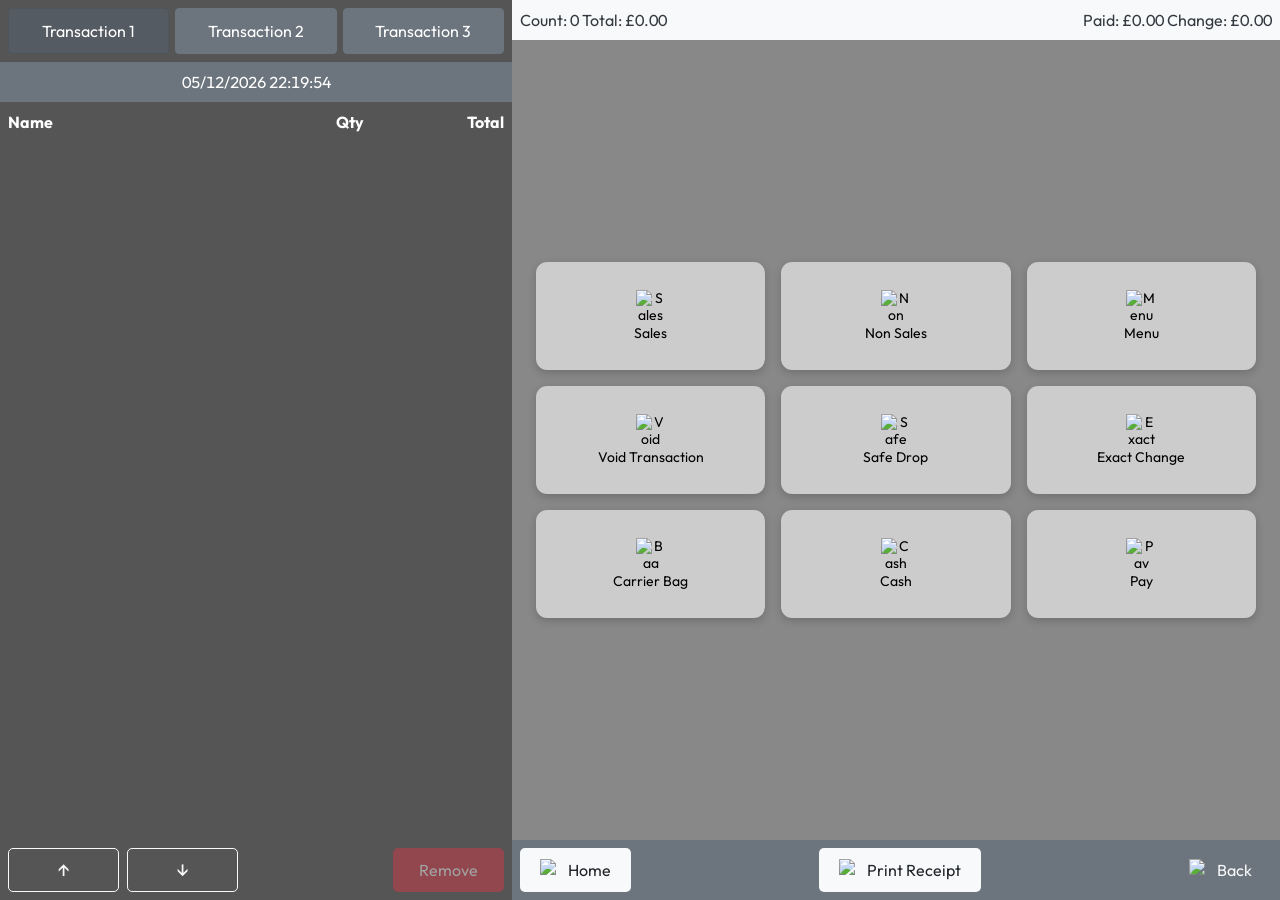
==== index.html @ 29e6bc11 "Initial commit - Rohn POS" ====
<!DOCTYPE html>
<html lang="en">
<head>
    <meta charset="UTF-8" />
    <meta name="viewport" content="width=device-width, initial-scale=1.0" />
    <title>Rohn POS</title>
    <link rel="icon" type="image/png" href="cash-register.png">
    <link rel="apple-touch-icon" href="cash-register.png">
    <link rel="stylesheet" href="https://stackpath.bootstrapcdn.com/bootstrap/4.5.2/css/bootstrap.min.css" integrity="sha384-JcKb8q3iqJ61gNV9KGb8thSsNjpSL0n8PARn9HuZOnIxN0hoP+VmmDGMN5t9UJ0Z" crossorigin="anonymous">
    <link rel="manifest" href="manifest.json"> <style>
        html, body {
            height: 100%;
            margin: 0;
            font-family: Arial, sans-serif;
            background-color: #4a4a4a;
            color: white;
        }
        .container-fluid {
            height: 100%;
            display: flex;
            flex-direction: column;
        }
        .row {
            display: flex;
            flex-grow: 1;
        }
        .left-panel {
            width: 40%;
            background-color: #555;
            display: flex;
            flex-direction: column;
        }
        .transactions {
            display: flex;
            justify-content: space-around;
            padding: 10px;
        }
        .transactions button {
            flex: 1;
            margin: 0 5px;
            padding: 10px;
            font-size: 16px;
        }
        .datetime {
            text-align: center;
            padding: 10px;
            background: #666;
        }
        .item-list {
            flex-grow: 1;
            padding: 10px;
            overflow-y: auto;
        }
        .item-header {
            display: flex;
            justify-content: space-between;
            font-weight: bold;
            margin-bottom: 10px;
        }
        .scroll-btns {
            display: flex;
            justify-content: center;
            padding: 10px;
        }
        .scroll-btns button {
            margin: 0 5px;
            font-size: 20px;
            padding: 10px;
        }
        .right-panel {
            width: 60%;
            background-color: #888;
            display: flex;
            flex-direction: column;
            justify-content: space-between;
        }
        .info-bar {
            display: flex;
            justify-content: space-between;
            padding: 10px 20px;
            background: #999;
        }
        .actions {
            display: grid;
            grid-template-columns: repeat(3, 1fr);
            gap: 10px;
            padding: 20px;
        }
        .actions > button {
            padding: 15px;
            font-size: 14px;
            background: #ccc;
            border: none;
            border-radius: 10px;
            text-align: left;
            color: black;
            min-height: 70px;
            display: flex;
            flex-direction: column;
            align-items: center;
            justify-content: center;
            cursor: pointer;
            transition: background-color 0.3s ease;
            overflow: hidden;
            white-space: nowrap;
            text-overflow: ellipsis;
        }

        .actions > button:hover {
            background-color: rgba(255, 255, 255, 0.2); /* Slight transparent white */
            color: white; /* Change text color to white on hover for better contrast */
        }

        /* Style for the image inside the button */
        .actions > button img {
            width: 30px;
            height: 30px;
            margin-bottom: 5px;
            object-fit: contain;
        }

        .footer-buttons {
            display: flex;
            justify-content: space-between;
            padding: 10px 20px;
        }
        .footer-buttons button {
            padding: 10px 20px;
            font-size: 16px;
            border: none;
            border-radius: 5px;
        }

        .footer-buttons button:hover {
            background-color: rgba(255, 255, 255, 0.2); /* Slight transparent white */
            color: white;
        }
        #offline-message {
            display: none;
            color: red;
            font-weight: bold;
            margin-top: 20px;
            text-align: center;
        }
        .offline #offline-message {
            display: block;
        }

    </style>
    <link rel="stylesheet" href="styles.css">
</head>
<body>
    <div class="container-fluid h-100">
        <div class="row h-100">
            <div class="col-md-4 left-panel d-flex flex-column">
                <div class="transactions d-flex justify-content-around p-2">
                    <button class="btn btn-secondary flex-grow-1 mr-1">Transaction 1</button>
                    <button class="btn btn-secondary flex-grow-1 mr-1">Transaction 2</button>
                    <button class="btn btn-secondary flex-grow-1">Transaction 3</button>
                </div>
                <div class="datetime bg-secondary text-center p-2"></div>
                <div class="item-list p-2 overflow-auto flex-grow-1">
                    <div class="item-header d-flex justify-content-between font-weight-bold mb-2">
                        <span>Name</span>
                        <span>Qty</span>
                        <span>Total</span>
                    </div>
                </div>
                <div class="scroll-btns transaction-controls p-2">
                    <div class="selection-arrows">
                        <button class="btn btn-outline-light" data-select-direction="up" aria-label="Select previous item">&uarr;</button>
                        <button class="btn btn-outline-light" data-select-direction="down" aria-label="Select next item">&darr;</button>
                    </div>
                    <button class="btn btn-danger remove-selected-item" disabled>Remove</button>
                </div>
            </div>

            <div class="col-md-8 right-panel d-flex flex-column justify-content-between">
                <div class="info-bar bg-light text-dark d-flex justify-content-between p-2">
                    <div>Count: <span id="item-count-info">0</span> Total: <span id="total-amount-info">0.00</span></div>
                    <div>
                        Paid: <span id="paid-amount-info">£0.00</span> <span id="change-amount-info"> Change: £0.00</span>
                    </div>
                </div>
                <div class="actions main-actions">
                    <button id="sales" class="btn btn-primary btn-block">
                        <img src="https://cdn.jsdelivr.net/npm/lucide-static@latest/icons/shopping-cart.svg" alt="Sales">
                        Sales
                    </button>
                    <button id="non-sales" class="btn btn-info btn-block">
                        <img src="https://cdn.jsdelivr.net/npm/lucide-static@latest/icons/tag.svg" alt="Non Sales">
                        Non Sales
                    </button>
                    <button onclick="window.location.href='menu.html'" class="btn btn-warning btn-block">
                        <img src="https://cdn.jsdelivr.net/npm/lucide-static@latest/icons/menu.svg" alt="Menu">
                        Menu
                    </button>
                    <button id="void-transaction" class="btn btn-danger btn-block">
                        <img src="https://cdn.jsdelivr.net/npm/lucide-static@latest/icons/x-circle.svg" alt="Void">
                        Void Transaction
                    </button>
                    <button id="safe-drop" class="btn btn-primary btn-block">
                        <img src="https://cdn.jsdelivr.net/npm/lucide-static@latest/icons/briefcase.svg" alt="Safe Drop">
                        Safe Drop
                    </button>
                    <button id="exact-change" class="btn btn-success btn-block">
                        <img src="https://cdn.jsdelivr.net/npm/lucide-static@latest/icons/check-circle.svg" alt="Exact Change">
                        Exact Change
                    </button>
                    <button id="carrier-bag-btn" class="btn btn-secondary btn-block">
                        <img src="https://cdn.jsdelivr.net/npm/lucide-static@latest/icons/shopping-bag.svg" alt="Bag">
                        Carrier Bag
                    </button>
                    <button id="cash-payment" class="btn btn-outline-primary btn-block">
                        <img src="https://cdn.jsdelivr.net/npm/lucide-static@latest/icons/coins.svg" alt="Cash">
                        Cash
                    </button>
                    <button id="pay-action" class="btn btn-success btn-block">
                        <img src="https://cdn.jsdelivr.net/npm/lucide-static@latest/icons/check.svg" alt="Pay">
                        Pay
                    </button>
                </div>
                <div class="footer-buttons bg-secondary d-flex justify-content-between p-2">
                    <button id="home-btn" onclick="window.location.href='index.html'" class="btn btn-light">
                        <img src="https://cdn.jsdelivr.net/npm/lucide-static@latest/icons/home.svg" alt="Home">
                        Home
                    </button>
                    <button id="print-receipt" class="btn btn-light">
                        <img src="https://cdn.jsdelivr.net/npm/lucide-static@latest/icons/printer.svg" alt="Print">
                        Print Receipt
                    </button>
                    <button class="btn btn-outline-light" onclick="window.history.back()">
                        <img src="https://cdn.jsdelivr.net/npm/lucide-static@latest/icons/arrow-left.svg" alt="Back">
                        Back
                    </button>
                </div>
                <div id="offline-message">You are currently offline. Some features may be unavailable.</div>
            </div>
        </div>
    </div>
    <script>
        // Check for service worker support
        if ('serviceWorker' in navigator) {
            // Register the service worker
            navigator.serviceWorker.register('./service-worker.js')
                .then(registration => {
                    console.log('Service Worker registered successfully:', registration);
                })
                .catch(error => {
                    console.log('Service Worker registration failed:', error);
                });
             //check online status
            function updateOnlineStatus() {
                if (navigator.onLine) {
                    document.body.classList.remove('offline');
                } else {
                    document.body.classList.add('offline');
                }
            }

            window.addEventListener('online', updateOnlineStatus);
            window.addEventListener('offline', updateOnlineStatus);
            updateOnlineStatus(); //check initial status
        }
    </script>
    <script src="script.js"></script>
</body>
</html>
---- styles.css ----
@import url('https://fonts.googleapis.com/css2?family=Outfit:wght@400;500;600;700&display=swap');

:root {
  --surface-dark: #4a4a4a;
  --panel-left: #555;
  --panel-right: #888;
  --bar: #f8f9fa;
  --focus: #ffd166;
  --gap: clamp(0.5rem, 1.4vw, 1rem);
}

* {
  box-sizing: border-box;
}

html,
body {
  min-height: 100%;
  margin: 0;
  background: var(--surface-dark);
  font-family: 'Outfit', Arial, sans-serif !important;
}

button,
input,
select,
textarea {
  font-family: inherit !important;
}

body {
  overflow-x: hidden;
}

.container-fluid {
  min-height: 100dvh;
  height: auto !important;
  padding: 0;
}

.container-fluid > .row {
  min-height: 100dvh;
  height: auto !important;
  margin: 0;
  flex-wrap: nowrap;
}

.left-panel,
.right-panel {
  min-width: 0;
  width: auto;
  max-width: none;
  padding: 0;
}

.left-panel {
  flex: 0 0 40%;
}

.right-panel {
  flex: 1 1 60%;
  min-height: 100dvh;
  overflow: hidden;
}

.transactions {
  gap: 0.4rem;
}

.transactions button {
  min-width: 0;
  min-height: 44px;
  margin: 0 !important;
  white-space: normal;
}

.datetime,
.info-bar {
  font-variant-numeric: tabular-nums;
}

.info-bar {
  gap: 0.75rem;
  align-items: center;
  flex-wrap: wrap;
}

.item-header,
.item-row {
  gap: 0.5rem;
}

.item-list .item-header,
.item-list .transaction-item-row {
  display: grid !important;
  grid-template-columns: minmax(0, 1fr) 72px 110px;
  align-items: center;
}

.item-list .item-header span:nth-child(2),
.item-list .transaction-item-row span:nth-child(2) {
  text-align: center;
}

.item-list .item-header span:last-child,
.item-list .transaction-item-row span:last-child {
  text-align: right;
}

.transaction-item-row {
  min-height: 42px;
  margin: 2px 0;
  padding: 0.5rem 0.6rem;
  border: 2px solid transparent;
  border-radius: 0.5rem;
  cursor: pointer;
  transition: background-color 160ms ease, border-color 160ms ease, font-size 160ms ease, transform 160ms ease;
}

.transaction-item-row.is-selected {
  position: relative;
  z-index: 1;
  background: #fff3cd;
  border-color: #ffd166;
  color: #202020;
  font-size: 1.12rem;
  font-weight: 700;
  transform: scale(1.015);
  box-shadow: 0 4px 12px rgb(0 0 0 / 22%);
}

.item-header span,
.item-row > span {
  min-width: 0;
  overflow-wrap: anywhere;
}

.actions {
  width: 100%;
  grid-template-columns: repeat(3, minmax(0, 1fr)) !important;
  gap: var(--gap) !important;
  padding: clamp(0.75rem, 2.4vw, 1.5rem) !important;
  align-content: center;
}

.main-actions,
.menu-actions {
  grid-template-columns: repeat(6, minmax(0, 1fr)) !important;
  align-items: center;
}

.main-actions > button:nth-child(1),
.menu-actions > button:nth-child(1) { grid-column: 1 / 3; }
.main-actions > button:nth-child(2),
.menu-actions > button:nth-child(2) { grid-column: 3 / 5; }
.main-actions > button:nth-child(3),
.menu-actions > button:nth-child(3) { grid-column: 5 / 7; }
.main-actions > button:nth-child(4),
.menu-actions > button:nth-child(4) { grid-column: 1 / 3; }
.main-actions > button:nth-child(5),
.menu-actions > button:nth-child(5) { grid-column: 3 / 5; }
.main-actions > button:nth-child(6),
.menu-actions > button:nth-child(6) { grid-column: 5 / 7; }
.main-actions > button:nth-child(7) { grid-column: 1 / 3; }
.main-actions > button:nth-child(8) { grid-column: 3 / 5; }
.main-actions > button:nth-child(9) { grid-column: 5 / 7; }
.menu-actions > button:nth-child(7) { grid-column: 1 / 3; }
.menu-actions > button:nth-child(8) { grid-column: 3 / 5; }
.menu-actions > button:nth-child(9) { grid-column: 5 / 7; }

.history-actions {
  grid-template-columns: repeat(6, minmax(0, 1fr)) !important;
}

.history-actions > button {
  background: #7a8288 !important;
  border-color: #7a8288 !important;
  color: #fff !important;
}

.history-actions > button:nth-child(1) { grid-column: 1 / 3; }
.history-actions > button:nth-child(2) { grid-column: 3 / 5; }
.history-actions > button:nth-child(3) { grid-column: 5 / 7; }
.history-actions > button:nth-child(4) { grid-column: 1 / 4; }
.history-actions > button:nth-child(5) { grid-column: 4 / 7; }
.history-actions > button:nth-child(6) { grid-column: 1 / 4; }
.history-actions > button:nth-child(7) { grid-column: 4 / 7; }

.actions > button,
.actions button {
  position: relative;
  margin-top: 0 !important;
  width: 100%;
  min-width: 0;
  height: clamp(92px, 12vh, 116px);
  min-height: 92px;
  padding: 0.75rem 0.5rem !important;
  border: 0;
  border-radius: 0.7rem !important;
  justify-content: center;
  align-items: center;
  text-align: center !important;
  white-space: normal !important;
  overflow-wrap: anywhere;
  line-height: 1.2;
  box-shadow: 0 3px 8px rgb(0 0 0 / 18%);
  transition: transform 180ms ease, box-shadow 180ms ease, filter 180ms ease;
  animation: button-in 260ms ease both;
}

.actions > button:hover {
  filter: brightness(1.08);
  box-shadow: 0 7px 16px rgb(0 0 0 / 22%);
}

.actions > button:active,
.footer-buttons button:active,
.transactions button:active {
  transform: scale(0.97);
}

button:focus-visible,
a:focus-visible {
  outline: 3px solid var(--focus) !important;
  outline-offset: 2px;
}

.actions button img,
.actions > button img {
  width: 30px;
  height: 30px;
  flex: 0 0 auto;
  margin-bottom: 0.35rem;
  object-fit: contain;
}

.footer-buttons {
  gap: 0.5rem;
  flex-wrap: wrap;
}

.footer-buttons button {
  min-height: 44px;
  display: inline-flex;
  align-items: center;
  justify-content: center;
  gap: 0.4rem;
  transition: transform 150ms ease, background-color 180ms ease, color 180ms ease;
}

.footer-buttons img {
  width: 22px;
  height: 22px;
  margin: 0 !important;
}

.scroll-btns button {
  min-width: 52px;
  min-height: 44px;
}

.transaction-controls {
  display: flex !important;
  align-items: center;
  justify-content: space-between !important;
  gap: 0.75rem;
}

.selection-arrows {
  display: flex;
  gap: 0.5rem;
}

.remove-selected-item {
  width: 111px;
  min-width: 111px !important;
  height: 44px;
  min-height: 44px;
  padding: 0.375rem 0.75rem !important;
  font-size: 16px !important;
  line-height: 1.5;
  border-radius: 5px;
}

.remove-selected-item:disabled {
  opacity: 0.45;
  cursor: not-allowed;
}

.transaction {
  animation: card-in 280ms ease both;
}

.transaction-status {
  display: inline-flex;
  align-items: center;
  justify-content: center;
  width: min(86%, 560px);
  min-height: 76px;
  max-width: 100%;
  padding: 0.85rem 1.25rem;
  border: 2px solid transparent;
  border-radius: 0.85rem;
  font-size: clamp(1.2rem, 2vw, 1.65rem);
  font-weight: 700;
  line-height: 1.25;
  text-align: center;
  letter-spacing: 0.015em;
  animation: status-glow 1.9s ease-in-out infinite alternate;
}

.item-list .transaction-item-row.is-status-row {
  display: flex !important;
  align-items: center;
  justify-content: center;
  min-height: clamp(150px, 27vh, 260px);
  padding: 1rem;
  cursor: default;
}

.transaction-item-row.is-status-row > span:first-child {
  display: flex;
  justify-content: center;
  width: 100%;
}

.transaction-item-row.is-status-row > span:nth-child(2),
.transaction-item-row.is-status-row > span:nth-child(3) {
  display: none;
}

.transaction-status-success {
  color: #f0fdf4;
  background: rgb(22 101 52 / 72%);
  border-color: #22c55e;
  --status-glow: rgb(34 197 94 / 72%);
}

.transaction-status-pending {
  color: #fff7ed;
  background: rgb(154 52 18 / 72%);
  border-color: #fb923c;
  --status-glow: rgb(251 146 60 / 72%);
}

.transaction-status-danger {
  color: #fff1f2;
  background: rgb(153 27 27 / 72%);
  border-color: #ef4444;
  --status-glow: rgb(239 68 68 / 70%);
}

@keyframes status-glow {
  from {
    box-shadow: 0 0 10px var(--status-glow), inset 0 0 8px rgb(255 255 255 / 5%);
  }
  to {
    box-shadow: 0 0 24px var(--status-glow), 0 0 42px rgb(255 255 255 / 8%), inset 0 0 14px rgb(255 255 255 / 10%);
  }
}

.pos-dialog-backdrop {
  position: fixed;
  inset: 0;
  z-index: 9999;
  display: grid;
  place-items: center;
  padding: 1rem;
  background: rgb(35 35 35 / 62%);
  backdrop-filter: blur(3px);
  opacity: 0;
  transition: opacity 160ms ease;
}

.pos-dialog-backdrop.is-open {
  opacity: 1;
}

.pos-dialog-backdrop.is-closing {
  opacity: 0;
}

.pos-dialog {
  width: min(390px, 100%);
  max-height: calc(100dvh - 2rem);
  overflow-y: auto;
  border: 1px solid #777;
  border-radius: 12px;
  background: #666;
  color: #fff;
  box-shadow: 0 24px 70px rgb(0 0 0 / 45%);
  transform: translateY(14px) scale(0.98);
  transition: transform 180ms ease;
}

.is-open .pos-dialog {
  transform: translateY(0) scale(1);
}

.pos-dialog header {
  padding: 1rem 1.15rem 0.4rem;
}

.pos-dialog h2 {
  margin: 0 0 0.3rem;
  font-size: clamp(1.15rem, 2.5vw, 1.4rem);
}

.pos-dialog p {
  margin: 0;
  color: #f0f0f0;
  font-size: 0.9rem;
  line-height: 1.4;
}

.pos-dialog form {
  padding: 0.55rem 1.15rem 1rem;
}

.pos-dialog-fields {
  display: grid;
  gap: 0.65rem;
}

.pos-dialog-fields:empty {
  display: none;
}

.pos-dialog label {
  display: grid;
  gap: 0.25rem;
  margin: 0;
  color: #fff;
  font-size: 0.9rem;
  font-weight: 600;
}

.pos-dialog input,
.pos-dialog select {
  width: 100%;
  min-height: 40px;
  padding: 0.5rem 0.7rem;
  border: 1px solid #aaa;
  border-radius: 7px;
  background: #f8f9fa;
  color: #222;
  font: inherit;
}

.pos-dialog select {
  cursor: pointer;
}

.pos-dialog input:focus,
.pos-dialog select:focus {
  border-color: #333;
  outline: 3px solid rgb(255 255 255 / 30%);
}

@media (min-width: 768px) {
  .sale-dialog {
    width: min(440px, 100%);
  }

  .sale-dialog .pos-dialog-fields {
    grid-template-columns: minmax(0, 1fr) 92px;
    align-items: end;
  }

  .sale-dialog .pos-dialog-fields label:nth-child(3) {
    grid-column: 1 / -1;
  }
}

/* Transaction history is a fixed workspace; only its results list scrolls. */
.history-page {
  height: 100dvh;
  overflow: hidden;
}

.history-page .container-fluid,
.history-page .container-fluid > .row {
  height: 100dvh !important;
  min-height: 0 !important;
  overflow: hidden;
}

.history-page .left-panel,
.history-page .right-panel {
  height: 100dvh;
  min-height: 0;
  overflow: hidden;
}

.history-page .history-list-container {
  min-height: 0;
  overflow-y: auto !important;
  overscroll-behavior: contain;
}

.history-page .footer-buttons img {
  width: 22px;
  height: 22px;
}

@media (max-width: 991.98px) and (orientation: portrait) {
  .main-actions,
  .menu-actions {
    grid-template-columns: repeat(2, minmax(0, 1fr)) !important;
  }

  .main-actions > button,
  .menu-actions > button {
    grid-column: auto !important;
    grid-row: auto !important;
  }

  .main-actions #sales { grid-column: 1 !important; grid-row: 2 !important; }
  .main-actions #non-sales { grid-column: 2 !important; grid-row: 2 !important; }
  .main-actions button[onclick*="menu.html"] { grid-column: 1 !important; grid-row: 1 !important; }
  .main-actions #safe-drop { grid-column: 2 !important; grid-row: 1 !important; }
  .main-actions #void-transaction { grid-column: 1 !important; grid-row: 3 !important; }
  .main-actions #carrier-bag-btn { grid-column: 2 !important; grid-row: 3 !important; }
  .main-actions #cash-payment { grid-column: 1 !important; grid-row: 4 !important; }
  .main-actions #exact-change { grid-column: 2 !important; grid-row: 4 !important; }
  .main-actions #pay-action { grid-column: 1 / -1 !important; grid-row: 5 !important; }

  .menu-actions #day-end-report { grid-column: 1 !important; grid-row: 1 !important; }
  .menu-actions #shift-end-report { grid-column: 2 !important; grid-row: 1 !important; }
  .menu-actions #pending-payment { grid-column: 1 !important; grid-row: 2 !important; }
  .menu-actions #refund-transaction { grid-column: 2 !important; grid-row: 2 !important; }
  .menu-actions #paid-in { grid-column: 1 !important; grid-row: 3 !important; }
  .menu-actions #paid-out { grid-column: 2 !important; grid-row: 3 !important; }
  .menu-actions #close-day { grid-column: 1 !important; grid-row: 4 !important; }
  .menu-actions #close-shift { grid-column: 2 !important; grid-row: 4 !important; }
  .menu-actions #transaction-history-menu { grid-column: 1 / -1 !important; grid-row: 5 !important; }
}

@media (max-width: 767.98px) {
  .history-page .container-fluid > .row {
    flex-direction: column;
  }

  .history-page .left-panel {
    flex: 0 0 45dvh;
    width: 100% !important;
    height: 45dvh;
    min-height: 0;
    max-height: none;
  }

  .history-page .right-panel {
    flex: 1 1 auto;
    width: 100% !important;
    height: 55dvh;
    min-height: 0;
  }

  .history-page .history-list-container {
    flex: 1 1 auto;
    min-height: 0;
  }
}

.pos-dialog-actions {
  display: flex;
  justify-content: flex-end;
  gap: 0.55rem;
  margin-top: 0.85rem;
}

.pos-dialog-actions button {
  min-width: 90px;
  min-height: 40px;
  border-radius: 7px;
  font-weight: 700;
}

.pos-dialog-cancel {
  border: 1px solid #ddd;
  background: #777;
  color: #fff;
}

.pos-dialog-confirm {
  border: 1px solid #eee;
  background: #ccc;
  color: #222;
}

@keyframes button-in {
  from { opacity: 0; transform: translateY(8px); }
  to { opacity: 1; transform: translateY(0); }
}

@keyframes card-in {
  from { opacity: 0; transform: translateY(6px); }
  to { opacity: 1; transform: translateY(0); }
}

@media (max-width: 991.98px) {
  .left-panel {
    flex-basis: 42%;
  }

  .right-panel {
    flex-basis: 58%;
  }

  .actions {
    grid-template-columns: repeat(2, minmax(0, 1fr)) !important;
  }

  .main-actions > button,
  .menu-actions > button,
  .history-actions > button {
    grid-column: auto !important;
  }

  .actions > button,
  .actions button {
    height: 92px;
    min-height: 92px;
  }
}

@media (max-width: 767.98px) {
  .container-fluid > .row {
    display: flex;
    flex-direction: column;
    min-height: 100dvh;
  }

  .left-panel,
  .right-panel {
    width: 100% !important;
    flex: none;
  }

  .left-panel {
    min-height: 42dvh;
    max-height: 48dvh;
  }

  .right-panel {
    min-height: 58dvh;
    overflow: visible;
  }

  .item-list {
    min-height: 130px;
  }

  .actions {
    grid-template-columns: repeat(2, minmax(0, 1fr)) !important;
  }

  .info-bar {
    font-size: 0.9rem;
  }

  .pending-items-list .item-header {
    display: none !important;
  }

  .pending-items-list .item-row {
    display: grid;
    grid-template-columns: 1fr auto;
    padding: 0.75rem;
    border-bottom: 1px solid rgb(255 255 255 / 30%);
  }

  .pending-items-list .item-row > span,
  .pending-items-list .item-row .items-list,
  .pending-items-list .item-row button {
    width: auto !important;
  }

  .pending-items-list .item-row .items-list {
    grid-column: 1 / -1;
  }
}

@media (max-width: 479.98px) {
  .transactions {
    padding: 0.4rem !important;
  }

  .transactions button {
    padding: 0.5rem 0.25rem !important;
    font-size: 0.78rem !important;
  }

  .actions {
    gap: 0.55rem !important;
    padding: 0.65rem !important;
  }

  .actions > button,
  .actions button {
    height: 78px;
    min-height: 78px;
    font-size: 0.78rem !important;
  }

  .actions button img,
  .actions > button img {
    width: 24px;
    height: 24px;
  }

  .footer-buttons {
    justify-content: stretch !important;
    padding: 0.5rem !important;
  }

  .footer-buttons button {
    flex: 1 1 30%;
    min-width: 0;
    padding: 0.55rem 0.35rem !important;
    font-size: 0.78rem !important;
  }

  .item-list .item-header,
  .item-list .transaction-item-row {
    grid-template-columns: minmax(0, 1fr) 50px 82px;
  }

  .remove-selected-item {
    width: calc((100% - 1rem) / 3);
    min-width: 0 !important;
    padding: 0.55rem 0.35rem !important;
    font-size: 0.78rem !important;
  }

  .item-list .transaction-item-row.is-status-row {
    min-height: 120px;
    padding: 0.65rem;
  }

  .transaction-status {
    width: 94%;
    min-height: 60px;
    padding: 0.65rem 0.8rem;
    font-size: 1rem;
  }
}

@media (prefers-reduced-motion: reduce) {
  *,
  *::before,
  *::after {
    scroll-behavior: auto !important;
    animation-duration: 0.01ms !important;
    animation-iteration-count: 1 !important;
    transition-duration: 0.01ms !important;
  }
}

.pending-help {
  display: grid;
  place-items: center;
  padding: 2rem !important;
  color: #eee;
  text-align: center;
  line-height: 1.5;
}

@media (min-width: 768px) {
  .pending-page .pending-items-list .item-header,
  .pending-page .pending-items-list .item-row {
    display: grid !important;
    grid-template-columns: 180px minmax(0, 1fr) 110px 90px;
    gap: 1rem;
    align-items: center;
  }

  .pending-page .pending-items-list .item-header {
    padding: 0.6rem 0.75rem;
    margin: 0 !important;
  }

  .pending-page .pending-items-list .item-row {
    padding: 0.8rem 0.75rem;
  }

  .pending-page .pending-items-list .item-header span,
  .pending-page .pending-items-list .item-row > span,
  .pending-page .pending-items-list .item-row .items-list,
  .pending-page .pending-items-list .item-row button {
    width: auto !important;
    min-width: 0;
    margin: 0;
  }

  .pending-page .pending-items-list .item-header span:nth-child(3),
  .pending-page .pending-items-list .item-row > span:nth-child(3) {
    text-align: right;
  }

  .pending-page .pending-items-list .item-header span:last-child,
  .pending-page .pending-items-list .item-row button {
    justify-self: end;
  }

  .pending-page .pending-items-list ul {
    margin: 0;
  }
}

/* Keep both bottom control bars on one shared baseline. */
.transaction-controls,
.footer-buttons {
  flex: 0 0 60px;
  height: 60px;
  min-height: 60px;
  align-items: center !important;
  padding: 0.5rem !important;
}

.scroll-btns button,
.remove-selected-item {
  box-sizing: border-box;
  width: 111px;
  min-width: 111px !important;
  height: 44px;
  min-height: 44px;
  margin: 0 !important;
  padding: 0.375rem 0.75rem !important;
  border-radius: 5px;
}

.remove-selected-item {
  font-size: 16px !important;
}

.footer-buttons button {
  height: 44px;
  min-height: 44px;
}

@media (max-width: 767.98px) {
  .transaction-controls {
    display: grid !important;
    grid-template-columns: repeat(3, minmax(0, 1fr));
    gap: 0.5rem;
  }

  .transaction-controls .selection-arrows {
    display: contents;
  }

  .transaction-controls button,
  .remove-selected-item {
    width: 100%;
    min-width: 0 !important;
  }
}
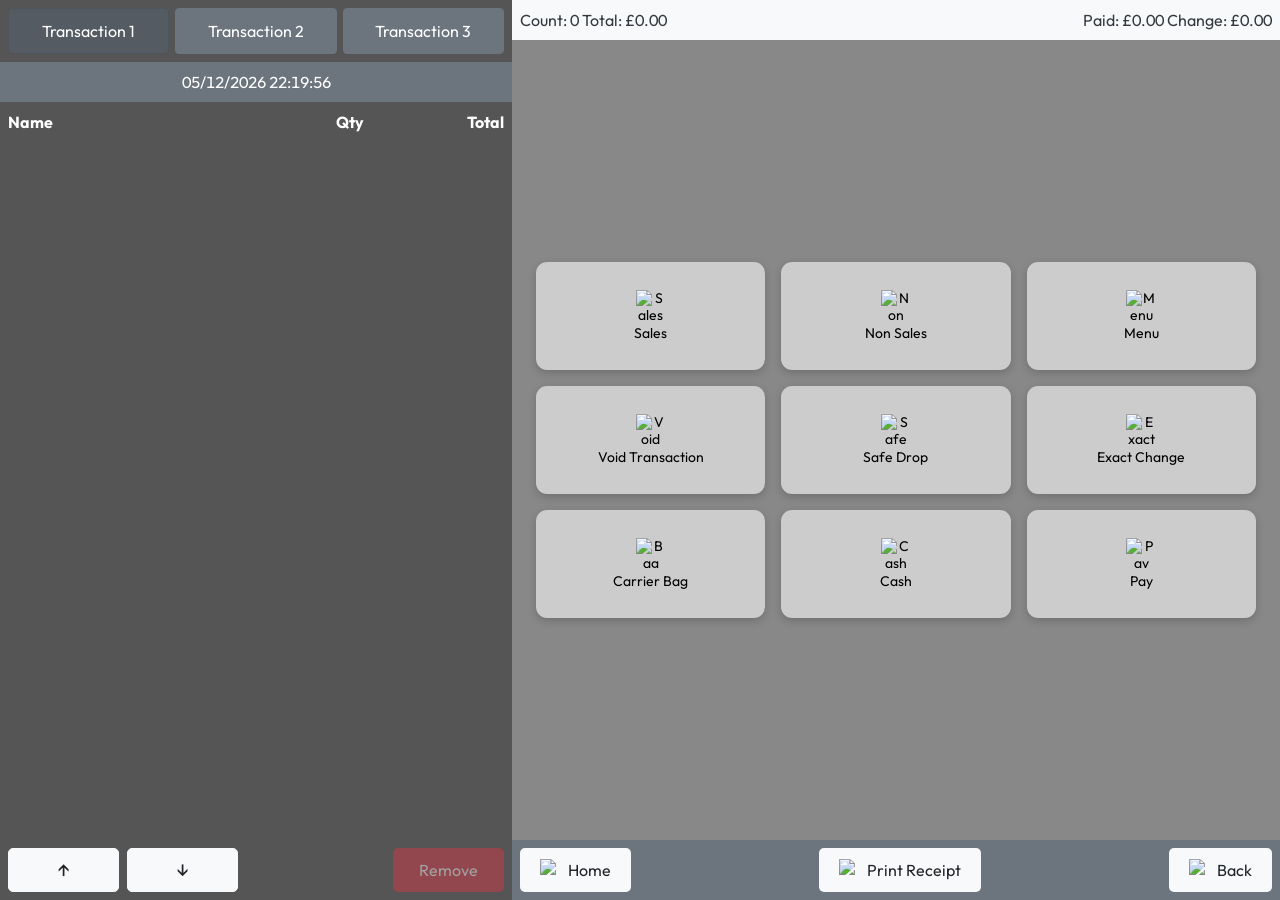
==== commit 0417f968: "fixed mobile compatibility" ====
--- a/index.html
+++ b/index.html
@@ -149,7 +149,7 @@
     </style>
     <link rel="stylesheet" href="styles.css">
 </head>
-<body>
+<body class="main-page">
     <div class="container-fluid h-100">
         <div class="row h-100">
             <div class="col-md-4 left-panel d-flex flex-column">
--- a/styles.css
+++ b/styles.css
@@ -839,6 +839,27 @@
   min-height: 44px;
 }
 
+/* Match Back and selection arrows to the white Home button style. */
+.footer-buttons .btn-outline-light,
+.transaction-controls .btn-outline-light,
+.scroll-btns:not(.transaction-controls) .btn-outline-light {
+  color: #212529 !important;
+  background-color: #f8f9fa !important;
+  border-color: #f8f9fa !important;
+}
+
+.footer-buttons .btn-outline-light:hover,
+.transaction-controls .btn-outline-light:hover,
+.scroll-btns:not(.transaction-controls) .btn-outline-light:hover {
+  color: #212529 !important;
+  background-color: #e2e6ea !important;
+  border-color: #dae0e5 !important;
+}
+
+.footer-buttons .btn-outline-light img {
+  filter: none;
+}
+
 @media (max-width: 767.98px) {
   .transaction-controls {
     display: grid !important;
@@ -856,3 +877,282 @@
     min-width: 0 !important;
   }
 }
+
+/* Compact, fixed phone workspace (including OnePlus Nord CE-sized screens). */
+@media (max-width: 767.98px) {
+  html,
+  body.main-page,
+  body.menu-page,
+  body.payments-page,
+  body.pending-page,
+  body.history-page {
+    width: 100%;
+    height: 100dvh;
+    min-height: 100dvh;
+    overflow: hidden !important;
+  }
+
+  body:not(.history-page) .container-fluid,
+  body:not(.history-page) .container-fluid > .row {
+    width: 100%;
+    height: 100dvh !important;
+    min-height: 0 !important;
+    overflow: hidden;
+  }
+
+  body:not(.history-page) .left-panel {
+    flex: 0 0 42dvh;
+    height: 42dvh;
+    min-height: 0;
+    max-height: none;
+    overflow: hidden;
+  }
+
+  body:not(.history-page) .right-panel {
+    flex: 0 0 58dvh;
+    height: 58dvh;
+    min-height: 0;
+    overflow: hidden;
+  }
+
+  .transactions {
+    flex: 0 0 50px;
+    min-height: 50px;
+    padding: 0.35rem !important;
+  }
+
+  .transactions button {
+    min-height: 38px;
+    padding: 0.35rem 0.2rem !important;
+    font-size: 0.78rem !important;
+    line-height: 1.1;
+  }
+
+  .datetime {
+    flex: 0 0 40px;
+    min-height: 40px;
+    padding: 0.45rem !important;
+    font-size: 0.9rem;
+  }
+
+  .item-list {
+    min-height: 0 !important;
+    padding: 0.45rem !important;
+    overflow-y: auto !important;
+    overscroll-behavior: contain;
+  }
+
+  .item-list .item-header,
+  .item-list .transaction-item-row {
+    grid-template-columns: minmax(0, 1fr) 44px 70px;
+    font-size: 0.82rem;
+  }
+
+  .transaction-controls,
+  .footer-buttons {
+    flex: 0 0 52px;
+    height: 52px;
+    min-height: 52px;
+    padding: 0.35rem !important;
+  }
+
+  .transaction-controls {
+    gap: 0.4rem;
+  }
+
+  .transaction-controls button,
+  .remove-selected-item,
+  .footer-buttons button {
+    height: 40px;
+    min-height: 40px;
+    padding: 0.35rem !important;
+    font-size: 0.75rem !important;
+  }
+
+  .info-bar {
+    flex: 0 0 40px;
+    min-height: 40px;
+    padding: 0.35rem 0.45rem !important;
+    gap: 0.25rem;
+    flex-wrap: nowrap;
+    font-size: 0.72rem;
+    line-height: 1.1;
+  }
+
+  .actions,
+  .main-actions,
+  .menu-actions {
+    flex: 1 1 auto;
+    min-height: 0;
+    gap: 0.3rem !important;
+    padding: 0.4rem !important;
+    align-content: stretch;
+    align-items: stretch;
+  }
+
+  .actions > button,
+  .actions button,
+  .main-actions > button,
+  .menu-actions > button {
+    height: 100%;
+    min-height: 0;
+    padding: 0.3rem 0.2rem !important;
+    border-radius: 0.5rem !important;
+    font-size: 0.72rem !important;
+    line-height: 1.05;
+  }
+
+  .actions button img,
+  .actions > button img {
+    width: 19px;
+    height: 19px;
+    margin-bottom: 0.15rem;
+  }
+
+  .main-page .main-actions,
+  .menu-page .menu-actions {
+    grid-template-rows: repeat(5, minmax(0, 1fr));
+  }
+
+  .main-page .main-actions > button,
+  .menu-page .menu-actions > button,
+  .payments-page .actions > button {
+    align-self: stretch;
+  }
+
+  .payments-page .actions {
+    grid-template-rows: repeat(4, minmax(0, 1fr));
+  }
+
+  .payments-page .actions > button:last-child {
+    grid-column: 1 / -1;
+  }
+
+  .footer-buttons {
+    flex-wrap: nowrap;
+  }
+
+  .footer-buttons button {
+    flex: 1 1 0;
+    min-width: 0;
+    white-space: nowrap;
+  }
+
+  .footer-buttons img {
+    width: 17px;
+    height: 17px;
+  }
+
+  .item-list .transaction-item-row.is-status-row {
+    min-height: 92px;
+  }
+
+  .transaction-status {
+    min-height: 52px;
+    font-size: 0.95rem;
+  }
+
+  /* History controls stay fixed; only the results area can scroll. */
+  .history-page .left-panel {
+    flex: 0 0 43dvh;
+    height: 43dvh;
+    min-height: 0;
+    overflow: hidden;
+  }
+
+  .history-page .right-panel {
+    flex: 0 0 57dvh;
+    height: 57dvh;
+    min-height: 0;
+    overflow: hidden;
+  }
+
+  .history-page .left-panel > div:first-child {
+    display: grid;
+    grid-template-rows: 50px 40px minmax(0, 1fr);
+    height: 100%;
+    min-height: 0;
+  }
+
+  .history-page .history-actions {
+    display: grid !important;
+    grid-template-columns: repeat(2, minmax(0, 1fr)) !important;
+    grid-template-rows: repeat(4, minmax(0, 1fr));
+    gap: 0.35rem !important;
+    min-height: 0;
+    padding: 0.4rem !important;
+  }
+
+  .history-page .history-actions > button {
+    grid-column: auto !important;
+    height: auto;
+    min-height: 0;
+    padding: 0.25rem !important;
+    border-radius: 0.5rem !important;
+    font-size: 0.7rem !important;
+    line-height: 1.05;
+  }
+
+  .history-page .history-actions > button:last-child {
+    grid-column: 1 / -1 !important;
+  }
+
+  .history-page .left-panel > .scroll-btns {
+    display: none !important;
+  }
+
+  .history-page .info-bar {
+    flex: 0 0 42px;
+    min-height: 42px;
+    font-size: 0.75rem;
+  }
+
+  .history-page .history-list-container {
+    padding: 0.45rem !important;
+    overflow-y: auto !important;
+  }
+
+  .history-page .transaction {
+    margin-bottom: 0.5rem;
+    padding: 0.65rem;
+    border-radius: 0.55rem;
+  }
+
+  .history-page .transaction h3 {
+    margin-bottom: 0.35rem;
+    font-size: 1.05rem;
+  }
+
+  .history-page .transaction p,
+  .history-page .transaction ul {
+    margin-bottom: 0.35rem;
+    font-size: 0.78rem;
+  }
+
+  .history-page .transaction li {
+    padding: 0.2rem 0;
+  }
+
+  .history-page .footer-buttons {
+    flex: 0 0 52px;
+  }
+
+  .history-page .payment-totals-grid {
+    grid-template-columns: repeat(2, minmax(0, 1fr));
+    gap: 0.45rem;
+  }
+
+  .history-page .payment-total-card,
+  .history-page .payment-total-card.grand-total {
+    grid-column: auto;
+    min-height: 104px;
+    gap: 0.35rem;
+    padding: 0.75rem;
+    border-radius: 0.55rem;
+    font-size: 0.75rem;
+  }
+
+  .history-page .payment-total-card strong {
+    font-size: 1.25rem;
+  }
+}
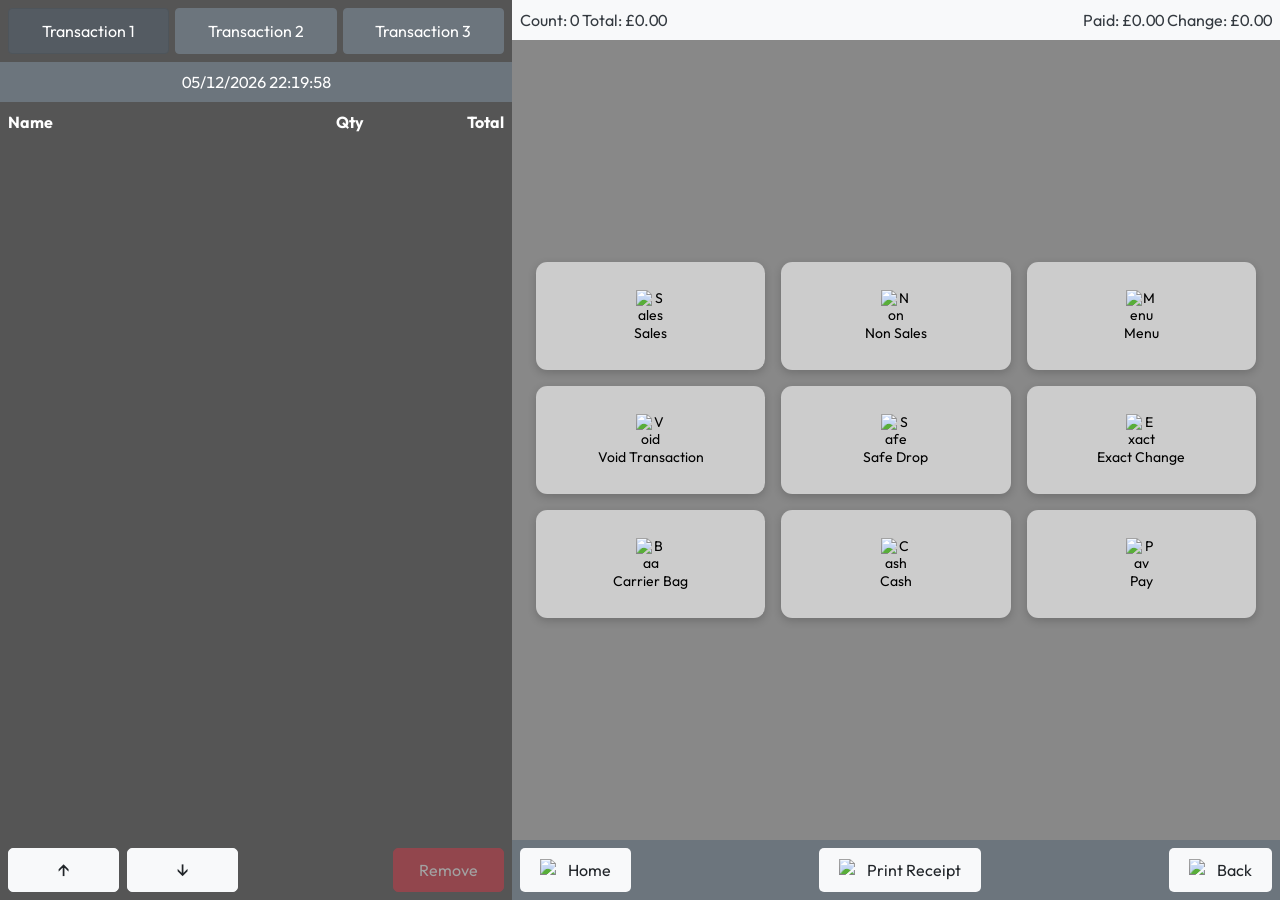
==== commit 1f3b5097: "fixed the cache issue" ====
--- a/index.html
+++ b/index.html
@@ -242,8 +242,9 @@
         // Check for service worker support
         if ('serviceWorker' in navigator) {
             // Register the service worker
-            navigator.serviceWorker.register('./service-worker.js')
+            navigator.serviceWorker.register('./service-worker.js', { updateViaCache: 'none' })
                 .then(registration => {
+                    registration.update();
                     console.log('Service Worker registered successfully:', registration);
                 })
                 .catch(error => {
